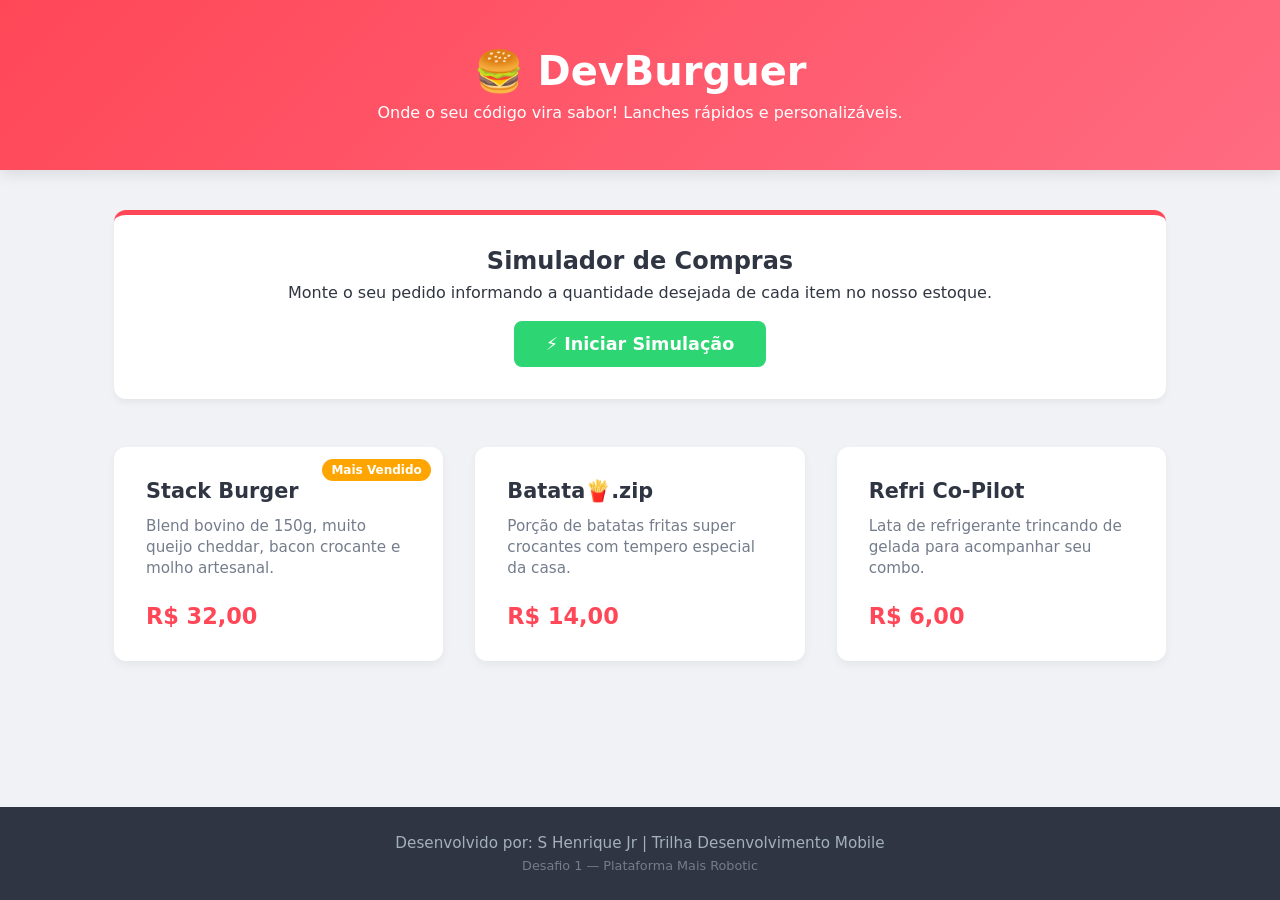
==== index.html @ 653ee561 "feat: Atualizando index,style e readme" ====
<!DOCTYPE html>
<html lang="pt-BR">
<head>
    <meta charset="UTF-8">
    <meta name="viewport" content="width=device-width, initial-scale=1.0">
    <title>DevBurguer | Lanchonete & Simulador</title>
    <link rel="stylesheet" href="style.css">
</head>
<body>

    <!-- Cabeçalho Principal -->
    <header class="main-header">
        <div class="header-container">
            <h1>🍔 DevBurguer</h1>
            <p>Onde o seu código vira sabor! Lanches rápidos e personalizáveis.</p>
        </div>
    </header>

    <!-- Conteúdo do Simulador -->
    <main class="menu-container">
        <section class="instructions-card">
            <h2>Simulador de Compras</h2>
            <p>Monte o seu pedido informando a quantidade desejada de cada item no nosso estoque.</p>
            <button class="btn-simulate" onclick="simularCompra()">⚡ Iniciar Simulação</button>
        </section>

        <!-- Grade de Produtos (Mínimo de 3 exigidos) -->
        <section class="products-grid">
            
            <div class="product-card">
                <div class="product-badge">Mais Vendido</div>
                <h3>Stack Burger</h3>
                <p class="product-desc">Blend bovino de 150g, muito queijo cheddar, bacon crocante e molho artesanal.</p>
                <span class="product-price">R$ 32,00</span>
            </div>

            <div class="product-card">
                <h3>Batata🍟.zip</h3>
                <p class="product-desc">Porção de batatas fritas super crocantes com tempero especial da casa.</p>
                <span class="product-price">R$ 14,00</span>
            </div>

            <div class="product-card">
                <h3>Refri Co-Pilot</h3>
                <p class="product-desc">Lata de refrigerante trincando de gelada para acompanhar seu combo.</p>
                <span class="product-price">R$ 6,00</span>
            </div>

        </section>
    </main>

    <!-- Rodapé Oficial Exigido pelo Desafio -->
    <footer class="main-footer">
        <p>Desenvolvido por: S Henrique Jr | Trilha Desenvolvimento Mobile</p>
        <p class="footer-platform">Desafio 1 — Plataforma Mais Robotic</p>
    </footer>

    <!-- Script de Simulação -->
    <script src="script.js"></script>
</body>
</html>
---- style.css ----
/* Configurações Globais e Resets */
* {
    margin: 0;
    padding: 0;
    box-sizing: border-box;
    font-family: 'Segoe UI', system-ui, -apple-system, sans-serif;
}

:root {
    --primary-color: #ff4757;
    --secondary-color: #2ed573;
    --dark-color: #2f3542;
    --light-bg: #f1f2f6;
    --card-bg: #ffffff;
}

body {
    background-color: var(--light-bg);
    color: var(--dark-color);
    display: flex;
    flex-direction: column;
    min-height: 100vh;
}

/* Cabeçalho */
.main-header {
    background: linear-gradient(135deg, #ff4757, #ff6b81);
    color: white;
    text-align: center;
    padding: 3rem 1rem;
    box-shadow: 0 4px 15px rgba(0, 0, 0, 0.1);
}

.header-container h1 {
    font-size: 2.5rem;
    margin-bottom: 0.5rem;
}

/* Container Principal */
.menu-container {
    flex: 1;
    max-width: 1100px;
    margin: 2.5rem auto;
    padding: 0 1.5rem;
    width: 100%;
}

/* Card de Instruções */
.instructions-card {
    background: var(--card-bg);
    padding: 2rem;
    border-radius: 12px;
    text-align: center;
    box-shadow: 0 4px 6px rgba(0, 0, 0, 0.05);
    margin-bottom: 3rem;
    border-top: 5px solid var(--primary-color);
}

.instructions-card h2 {
    margin-bottom: 0.5rem;
}

.btn-simulate {
    background-color: var(--secondary-color);
    color: white;
    border: none;
    padding: 0.8rem 2rem;
    font-size: 1.1rem;
    font-weight: bold;
    border-radius: 8px;
    cursor: pointer;
    margin-top: 1.2rem;
    transition: transform 0.2s, background-color 0.2s;
}

.btn-simulate:hover {
    background-color: #26af5f;
    transform: scale(1.03);
}

/* Grid de Produtos */
.products-grid {
    display: grid;
    grid-template-columns: repeat(auto-fit, minmax(280px, 1fr));
    gap: 2rem;
}

.product-card {
    background: var(--card-bg);
    padding: 2rem;
    border-radius: 12px;
    box-shadow: 0 4px 10px rgba(0, 0, 0, 0.05);
    position: relative;
    display: flex;
    flex-direction: column;
    justify-content: space-between;
    transition: y 0.2s, box-shadow 0.2s;
}

.product-card:hover {
    transform: translateY(-5px);
    box-shadow: 0 8px 20px rgba(0, 0, 0, 0.1);
}

.product-badge {
    position: absolute;
    top: 12px;
    right: 12px;
    background-color: #ffa502;
    color: white;
    font-size: 0.75rem;
    font-weight: bold;
    padding: 0.25rem 0.6rem;
    border-radius: 20px;
}

.product-card h3 {
    margin-bottom: 0.8rem;
    font-size: 1.3rem;
}

.product-desc {
    color: #747d8c;
    font-size: 0.95rem;
    line-height: 1.4;
    margin-bottom: 1.5rem;
}

.product-price {
    font-size: 1.4rem;
    font-weight: bold;
    color: var(--primary-color);
}

/* Rodapé */
.main-footer {
    background-color: var(--dark-color);
    color: #a4b0be;
    text-align: center;
    padding: 1.5rem 1rem;
    font-size: 0.95rem;
    line-height: 1.6;
    margin-top: auto;
}

.footer-platform {
    font-size: 0.8rem;
    color: #747d8c;
}
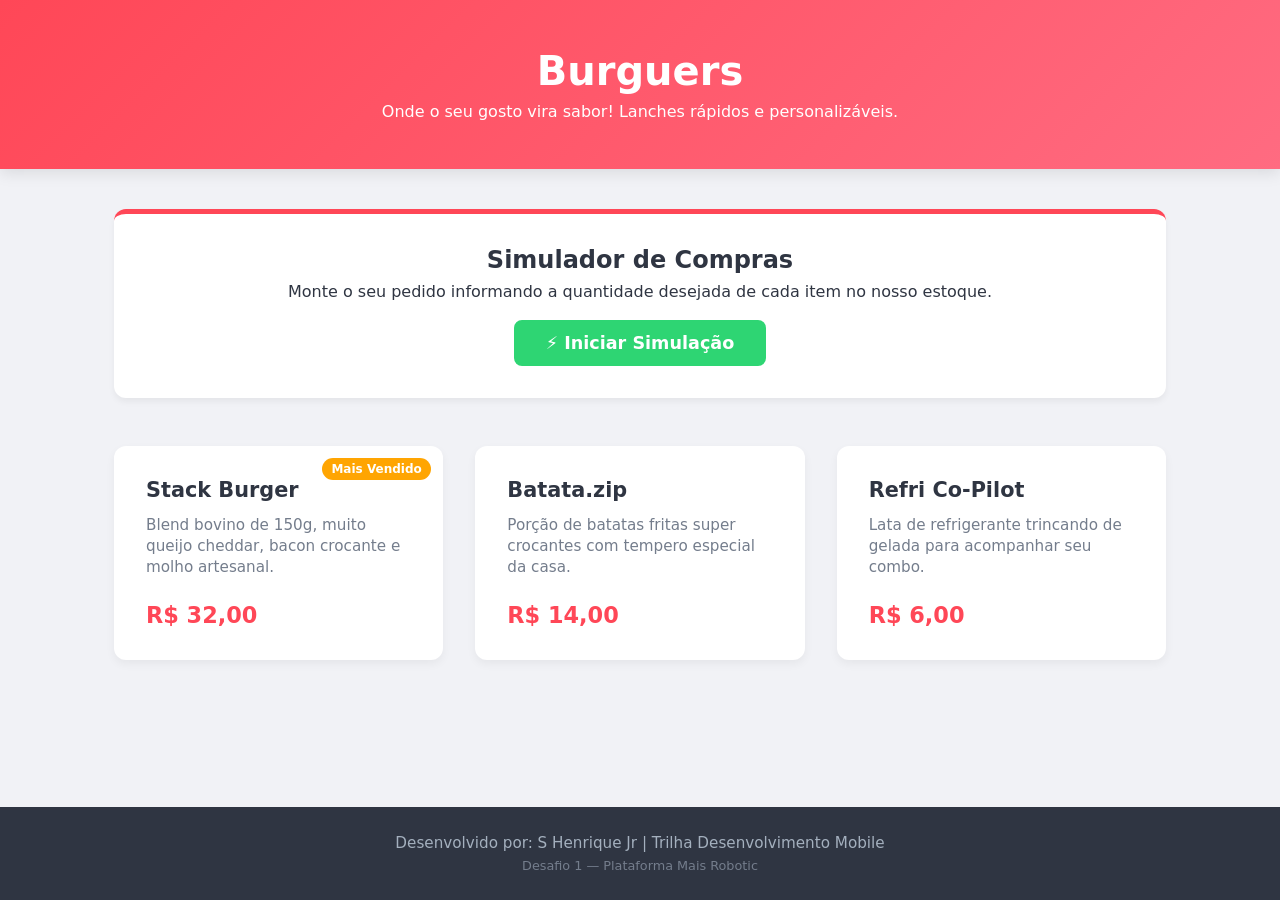
==== commit e9e47f12: "moment: pequenas alterações no index" ====
--- a/index.html
+++ b/index.html
@@ -11,8 +11,8 @@
     <!-- Cabeçalho Principal -->
     <header class="main-header">
         <div class="header-container">
-            <h1>🍔 DevBurguer</h1>
-            <p>Onde o seu código vira sabor! Lanches rápidos e personalizáveis.</p>
+            <h1>Burguers</h1>
+            <p>Onde o seu gosto vira sabor! Lanches rápidos e personalizáveis.</p>
         </div>
     </header>
 
@@ -35,7 +35,7 @@
             </div>
 
             <div class="product-card">
-                <h3>Batata🍟.zip</h3>
+                <h3>Batata.zip</h3>
                 <p class="product-desc">Porção de batatas fritas super crocantes com tempero especial da casa.</p>
                 <span class="product-price">R$ 14,00</span>
             </div>
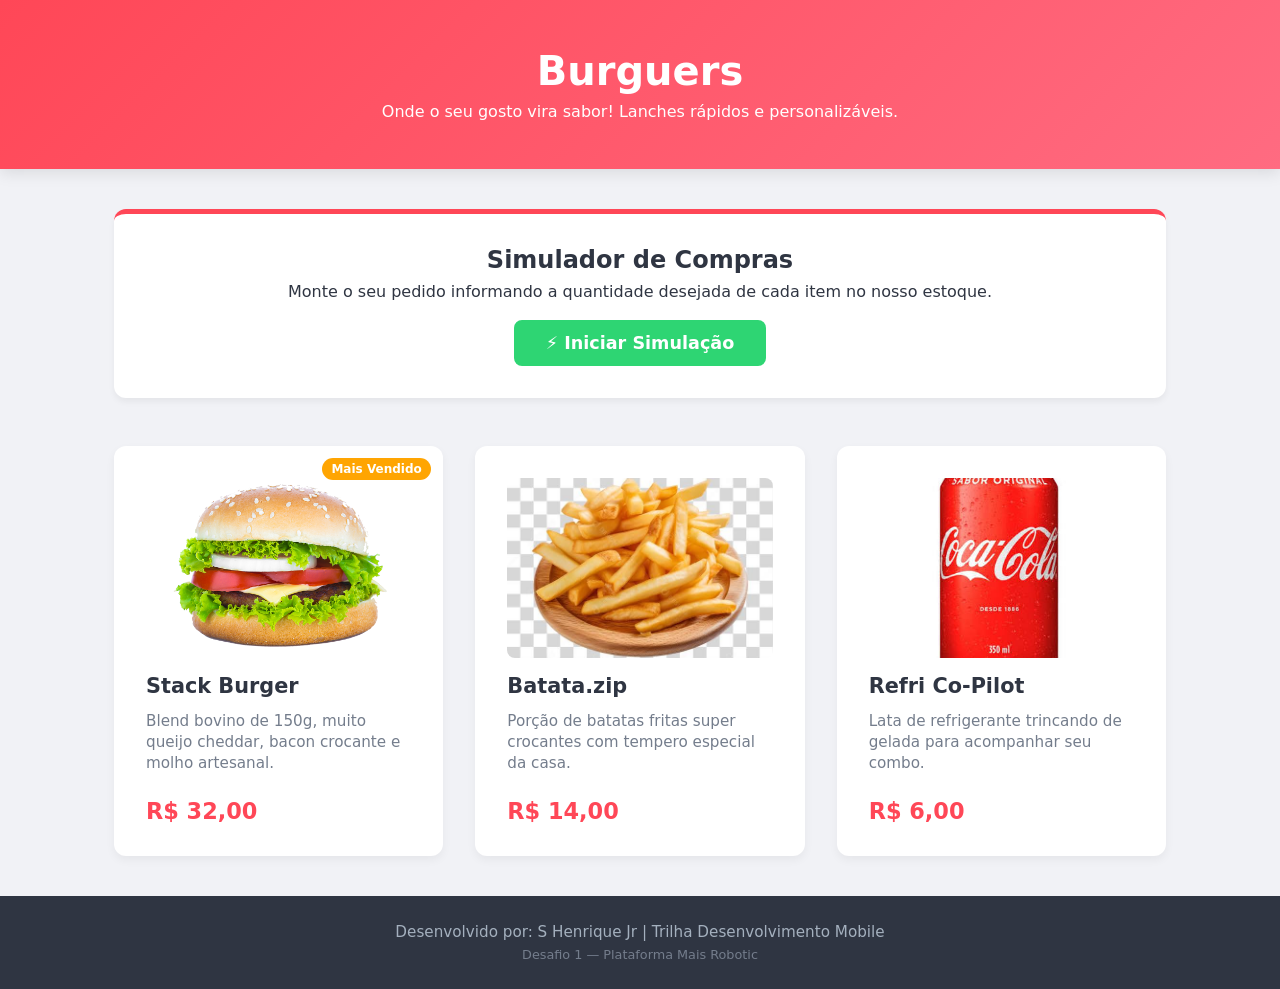
==== commit fce9be60: "Adicionandon imagens para visualização e pensando como melhorar a interação" ====
--- a/index.html
+++ b/index.html
@@ -25,28 +25,36 @@
         </section>
 
         <!-- Grade de Produtos (Mínimo de 3 exigidos) -->
+        <!-- Grade de Produtos Atualizada com Imagens -->
         <section class="products-grid">
             
             <div class="product-card">
                 <div class="product-badge">Mais Vendido</div>
+                <!-- Imagem do Hambúrguer -->
+                <img src="assets/burguer.png" alt="Stack Burger" class="product-img">
                 <h3>Stack Burger</h3>
                 <p class="product-desc">Blend bovino de 150g, muito queijo cheddar, bacon crocante e molho artesanal.</p>
                 <span class="product-price">R$ 32,00</span>
             </div>
 
             <div class="product-card">
+                <!-- Imagem da Batata -->
+                <img src="assets/batata.jpeg" alt="Batata.zip" class="product-img">
                 <h3>Batata.zip</h3>
                 <p class="product-desc">Porção de batatas fritas super crocantes com tempero especial da casa.</p>
                 <span class="product-price">R$ 14,00</span>
             </div>
 
             <div class="product-card">
+                <!-- Imagem do Refrigerante -->
+                <img src="assets/refri-coca.jpeg" alt="Refri Co-Pilot" class="product-img">
                 <h3>Refri Co-Pilot</h3>
                 <p class="product-desc">Lata de refrigerante trincando de gelada para acompanhar seu combo.</p>
                 <span class="product-price">R$ 6,00</span>
             </div>
 
         </section>
+
     </main>
 
     <!-- Rodapé Oficial Exigido pelo Desafio -->
--- a/style.css
+++ b/style.css
@@ -147,3 +147,11 @@
     font-size: 0.8rem;
     color: #747d8c;
 }
+/*AQUI SE ENCONTRA A REGRA DAS IMAGENS*/
+.product-img {
+    width: 100%;
+    height: 180px;
+    object-fit: cover; /*Faz a imagem cortar certinho sem distorcer ou esticar*/
+    border-radius: 8px;
+    margin-bottom: 1rem;
+}
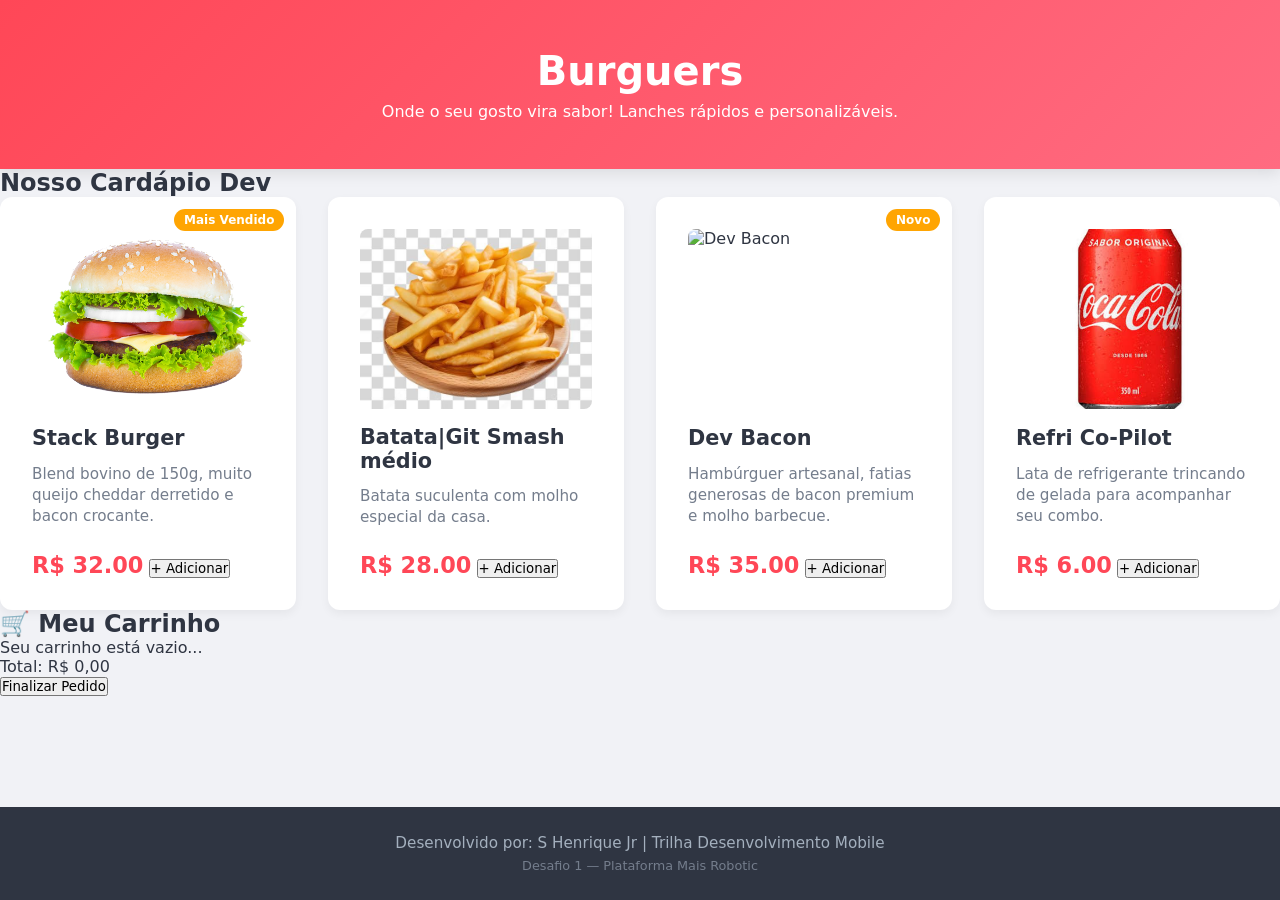
==== commit 9ab5b6a8: "Atualizando Html com manipulação DOM com javaScript" ====
--- a/index.html
+++ b/index.html
@@ -17,45 +17,35 @@
     </header>
 
     <!-- Conteúdo do Simulador -->
-    <main class="menu-container">
-        <section class="instructions-card">
-            <h2>Simulador de Compras</h2>
-            <p>Monte o seu pedido informando a quantidade desejada de cada item no nosso estoque.</p>
-            <button class="btn-simulate" onclick="simularCompra()">⚡ Iniciar Simulação</button>
-        </section>
+        <!-- Layout Principal -->
+    <div class="shop-container">
+        
+        <!-- Vitrine de Produtos Gerada Dinamicamente pelo JS -->
+        <main class="products-section">
+            <h2> Nosso Cardápio Dev</h2>
+            <div id="products-grid" class="products-grid">
+                <!-- O JavaScript vai injetar os hambúrgueres e bebidas aqui dentro automaticamente -->
+            </div>
+        </main>
 
-        <!-- Grade de Produtos (Mínimo de 3 exigidos) -->
-        <!-- Grade de Produtos Atualizada com Imagens -->
-        <section class="products-grid">
-            
-            <div class="product-card">
-                <div class="product-badge">Mais Vendido</div>
-                <!-- Imagem do Hambúrguer -->
-                <img src="assets/burguer.png" alt="Stack Burger" class="product-img">
-                <h3>Stack Burger</h3>
-                <p class="product-desc">Blend bovino de 150g, muito queijo cheddar, bacon crocante e molho artesanal.</p>
-                <span class="product-price">R$ 32,00</span>
+        <!-- Barra Lateral do Carrinho -->
+        <aside class="cart-aside">
+            <h2>🛒 Meu Carrinho</h2>
+            <div id="cart-items" class="cart-items-container">
+                <p class="empty-message">Seu carrinho está vazio...</p>
             </div>
 
-            <div class="product-card">
-                <!-- Imagem da Batata -->
-                <img src="assets/batata.jpeg" alt="Batata.zip" class="product-img">
-                <h3>Batata.zip</h3>
-                <p class="product-desc">Porção de batatas fritas super crocantes com tempero especial da casa.</p>
-                <span class="product-price">R$ 14,00</span>
+            <div class="cart-summary">
+                <div class="summary-row">
+                    <span>Total:</span>
+                    <span id="cart-total" class="total-highlight">R$ 0,00</span>
+                </div>
+                <button class="btn-checkout" onclick="finalizarPedido()">Finalizar Pedido</button>
             </div>
+        </aside>
 
-            <div class="product-card">
-                <!-- Imagem do Refrigerante -->
-                <img src="assets/refri-coca.jpeg" alt="Refri Co-Pilot" class="product-img">
-                <h3>Refri Co-Pilot</h3>
-                <p class="product-desc">Lata de refrigerante trincando de gelada para acompanhar seu combo.</p>
-                <span class="product-price">R$ 6,00</span>
-            </div>
+    </div>
 
-        </section>
-
-    </main>
 
     <!-- Rodapé Oficial Exigido pelo Desafio -->
     <footer class="main-footer">
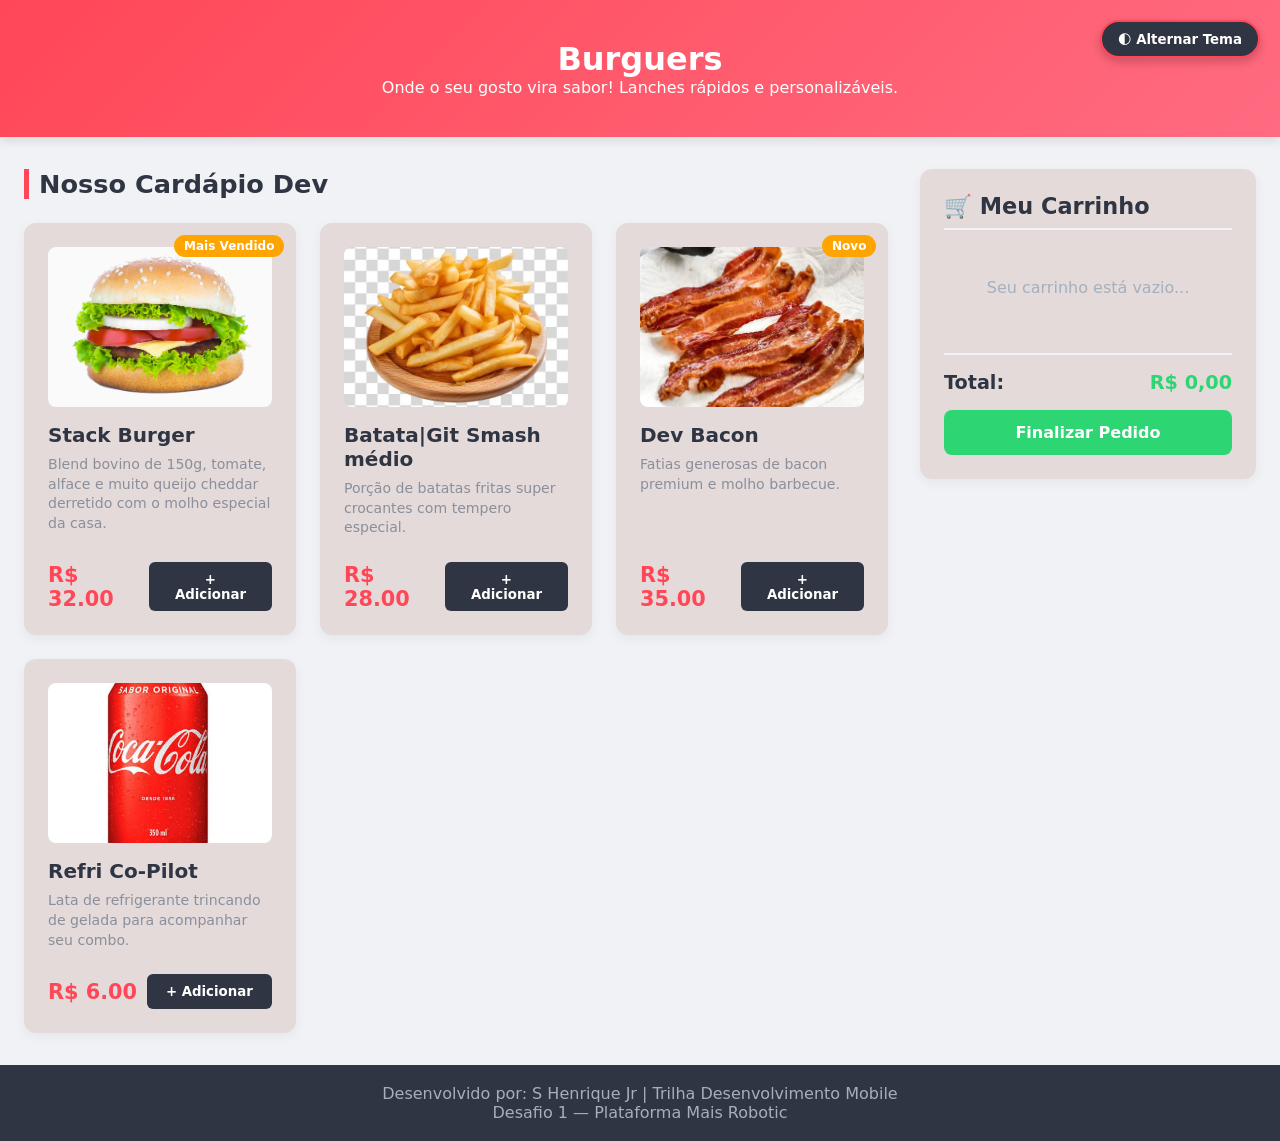
==== commit f73791cc: "part: Add Tema claro e escuro" ====
--- a/index.html
+++ b/index.html
@@ -8,6 +8,9 @@
 </head>
 <body>
 
+    
+    <!-- Botão Flutuante do Tema -->
+    <button id="theme-toggle" class="btn-theme" onclick="alternarTema()">🌓 Alternar Tema</button>
     <!-- Cabeçalho Principal -->
     <header class="main-header">
         <div class="header-container">
--- a/style.css
+++ b/style.css
@@ -1,22 +1,79 @@
-/* Configurações Globais e Resets */
+/* Resets e Variáveis do Tema */
 * {
     margin: 0;
     padding: 0;
     box-sizing: border-box;
-    font-family: 'Segoe UI', system-ui, -apple-system, sans-serif;
-}
-
+    font-family: 'Segoe UI', system-ui, sans-serif;
+}
+
+/* --- CONFIGURAÇÕES DE TEMA DA AULA 7 CSS --- */
 :root {
-    --primary-color: #ff4757;
-    --secondary-color: #2ed573;
-    --dark-color: #2f3542;
-    --light-bg: #f1f2f6;
-    --card-bg: #ffffff;
-}
-
+    /* Cores padrão do Tema Claro */
+    --primary: #ff4757;
+    --secondary: #2ed573;
+    --dark: #2f3542;
+    --bg: #f1f2f6;
+    --card: #e4dada;
+    --text: #2f3542;
+    --border: #f1f2f6;
+}
+
+/* Quando o body tiver a classe .dark-mode, essas cores vão sobrescrever as de cima */
+body.dark-mode {
+    --dark: #9fa7ca;
+    --bg: #1e222b;
+    --card: #2f3542;
+    --text: #f1f2f6;
+    --border: #3f4654;
+}
+
+/* Aplicando a cor do texto global dinamicamente */
 body {
-    background-color: var(--light-bg);
-    color: var(--dark-color);
+    background-color: var(--bg);
+    color: var(--text); /*Atualizado para mudar de cor no tema escuro */
+    display: flex;
+    flex-direction: column;
+    min-height: 100vh;
+    transition: background-color 0.3s, color 0.3s; /*Transição suave ao mudar de tema*/
+}
+
+/*Ajuste nos cards para respeitarem as novas cores de texto e borda*/
+.product-card, .cart-aside {
+    background: var(--card);
+    color: var(--text);
+}
+.product-desc {
+    color: var(--text);
+    opacity: 0.8; /*Deixa o texto sutil em ambos os temas */
+}
+.cart-item {
+    border-bottom: 1px solid var(--border);
+}
+
+/*Estilo do Botão Flutuante de Tema*/
+.btn-theme {
+    position: fixed;
+    top: 20px;
+    right: 20px;
+    z-index: 9999;
+    background: var(--dark);
+    color: white;
+    border: 2px solid var(--primary);
+    padding: 0.6rem 1rem;
+    border-radius: 30px;
+    cursor: pointer;
+    font-weight: bold;
+    box-shadow: 0 4px 10px rgba(0,0,0,0.2);
+    transition: transform 0.2s;
+}
+.btn-theme:hover {
+    transform: scale(1.05);
+}
+
+
+body {
+    background-color: var(--bg);
+    color: var(--dark);
     display: flex;
     flex-direction: column;
     min-height: 100vh;
@@ -27,131 +84,217 @@
     background: linear-gradient(135deg, #ff4757, #ff6b81);
     color: white;
     text-align: center;
-    padding: 3rem 1rem;
-    box-shadow: 0 4px 15px rgba(0, 0, 0, 0.1);
-}
-
-.header-container h1 {
-    font-size: 2.5rem;
-    margin-bottom: 0.5rem;
-}
-
-/* Container Principal */
-.menu-container {
-    flex: 1;
-    max-width: 1100px;
-    margin: 2.5rem auto;
+    padding: 2.5rem 1rem;
+    box-shadow: 0 4px 10px rgba(0,0,0,0.1);
+}
+
+/* Container Split (Lado a Lado) */
+.shop-container {
+    display: flex;
+    max-width: 1300px;
+    margin: 2rem auto;
+    gap: 2rem;
     padding: 0 1.5rem;
     width: 100%;
 }
 
-/* Card de Instruções */
-.instructions-card {
-    background: var(--card-bg);
-    padding: 2rem;
-    border-radius: 12px;
-    text-align: center;
-    box-shadow: 0 4px 6px rgba(0, 0, 0, 0.05);
-    margin-bottom: 3rem;
-    border-top: 5px solid var(--primary-color);
-}
-
-.instructions-card h2 {
-    margin-bottom: 0.5rem;
-}
-
-.btn-simulate {
-    background-color: var(--secondary-color);
-    color: white;
-    border: none;
-    padding: 0.8rem 2rem;
-    font-size: 1.1rem;
-    font-weight: bold;
-    border-radius: 8px;
-    cursor: pointer;
-    margin-top: 1.2rem;
-    transition: transform 0.2s, background-color 0.2s;
-}
-
-.btn-simulate:hover {
-    background-color: #26af5f;
-    transform: scale(1.03);
-}
-
-/* Grid de Produtos */
+/*Seção de Lanches*/
+.products-section {
+    flex: 3; /*Ocupa a maior parte da tela*/
+}
+
+.products-section h2 {
+    margin-bottom: 1.5rem;
+    font-size: 1.6rem;
+    border-left: 5px solid var(--primary);
+    padding-left: 10px;
+}
+
+/* Grade de Cards */
 .products-grid {
     display: grid;
-    grid-template-columns: repeat(auto-fit, minmax(280px, 1fr));
-    gap: 2rem;
+    grid-template-columns: repeat(auto-fit, minmax(260px, 1fr));
+    gap: 1.5rem;
 }
 
 .product-card {
-    background: var(--card-bg);
-    padding: 2rem;
+    background: var(--card);
+    padding: 1.5rem;
     border-radius: 12px;
-    box-shadow: 0 4px 10px rgba(0, 0, 0, 0.05);
-    position: relative;
+    box-shadow: 0 4px 12px rgba(0,0,0,0.05);
     display: flex;
     flex-direction: column;
     justify-content: space-between;
-    transition: y 0.2s, box-shadow 0.2s;
+    position: relative;
+    transition: transform 0.2s;
 }
 
 .product-card:hover {
-    transform: translateY(-5px);
-    box-shadow: 0 8px 20px rgba(0, 0, 0, 0.1);
+    transform: translateY(-4px);
 }
 
 .product-badge {
     position: absolute;
     top: 12px;
     right: 12px;
-    background-color: #ffa502;
+    background: #ffa502;
     color: white;
     font-size: 0.75rem;
     font-weight: bold;
     padding: 0.25rem 0.6rem;
     border-radius: 20px;
+    z-index: 2;
+}
+
+/* Ajuste Fino das Imagens */
+.product-img {
+    width: 100%;
+    height: 160px;
+    object-fit: cover; /* Preenche o espaço cortando as bordas sem amassar a foto */
+    border-radius: 8px;
+    margin-bottom: 1rem;
+    background-color: #fafafa;
 }
 
 .product-card h3 {
-    margin-bottom: 0.8rem;
-    font-size: 1.3rem;
+    font-size: 1.25rem;
+    margin-bottom: 0.5rem;
 }
 
 .product-desc {
     color: #747d8c;
-    font-size: 0.95rem;
+    font-size: 0.88rem;
     line-height: 1.4;
     margin-bottom: 1.5rem;
 }
 
+.product-control {
+    display: flex;
+    justify-content: space-between;
+    align-items: center;
+    margin-top: auto;
+}
+
 .product-price {
+    font-size: 1.3rem;
+    font-weight: bold;
+    color: var(--primary);
+}
+
+.btn-add {
+    background: var(--dark);
+    color: white;
+    border: none;
+    padding: 0.6rem 1.2rem;
+    border-radius: 6px;
+    cursor: pointer;
+    font-weight: bold;
+    transition: background 0.2s;
+}
+
+.btn-add:hover {
+    background: var(--primary);
+}
+
+/*Fix da Barra Lateral do Carrinho*/
+.cart-aside {
+    flex: 1; /* Ocupa o espaço menor da direita */
+    min-width: 320px;
+    background: var(--card);
+    border-radius: 12px;
+    padding: 1.5rem;
+    box-shadow: 0 4px 12px rgba(0,0,0,0.05);
+    display: flex;
+    flex-direction: column;
+    align-self: flex-start; /* Impede o carrinho de esticar até o chão do site */
+    position: sticky;
+    top: 20px; /* Segue a tela se rolar para baixo */
+}
+
+.cart-aside h2 {
     font-size: 1.4rem;
-    font-weight: bold;
-    color: var(--primary-color);
-}
-
-/* Rodapé */
-.main-footer {
-    background-color: var(--dark-color);
+    margin-bottom: 1rem;
+    padding-bottom: 0.5rem;
+    border-bottom: 2px solid var(--bg);
+}
+
+.cart-items-container {
+    max-height: 300px;
+    overflow-y: auto;
+    margin-bottom: 1.5rem;
+}
+
+.empty-message {
     color: #a4b0be;
     text-align: center;
-    padding: 1.5rem 1rem;
+    padding: 2rem 0;
+}
+
+.cart-item {
+    display: flex;
+    justify-content: space-between;
+    align-items: center;
+    padding: 0.8rem 0;
+    border-bottom: 1px solid var(--bg);
+}
+
+.cart-item-info h4 {
     font-size: 0.95rem;
-    line-height: 1.6;
+    margin-bottom: 0.2rem;
+}
+
+.cart-item-info span {
+    font-size: 0.85rem;
+    color: #747d8c;
+}
+
+.btn-remove {
+    background: none;
+    border: none;
+    color: var(--primary);
+    cursor: pointer;
+    font-weight: bold;
+    font-size: 0.85rem;
+}
+
+.cart-summary {
+    border-top: 2px solid var(--bg);
+    padding-top: 1rem;
+}
+
+.summary-row {
+    display: flex;
+    justify-content: space-between;
+    font-weight: bold;
+    font-size: 1.2rem;
+    margin-bottom: 1rem;
+}
+
+.total-highlight {
+    color: var(--secondary);
+}
+
+.btn-checkout {
+    width: 100%;
+    background: var(--secondary);
+    color: white;
+    border: none;
+    padding: 0.8rem;
+    border-radius: 8px;
+    font-size: 1rem;
+    font-weight: bold;
+    cursor: pointer;
+    transition: opacity 0.2s;
+}
+
+.btn-checkout:hover {
+    opacity: 0.9;
+}
+
+.main-footer {
+    background: var(--dark);
+    color: #a4b0be;
+    text-align: center;
+    padding: 1.2rem;
     margin-top: auto;
 }
-
-.footer-platform {
-    font-size: 0.8rem;
-    color: #747d8c;
-}
-/*AQUI SE ENCONTRA A REGRA DAS IMAGENS*/
-.product-img {
-    width: 100%;
-    height: 180px;
-    object-fit: cover; /*Faz a imagem cortar certinho sem distorcer ou esticar*/
-    border-radius: 8px;
-    margin-bottom: 1rem;
-}
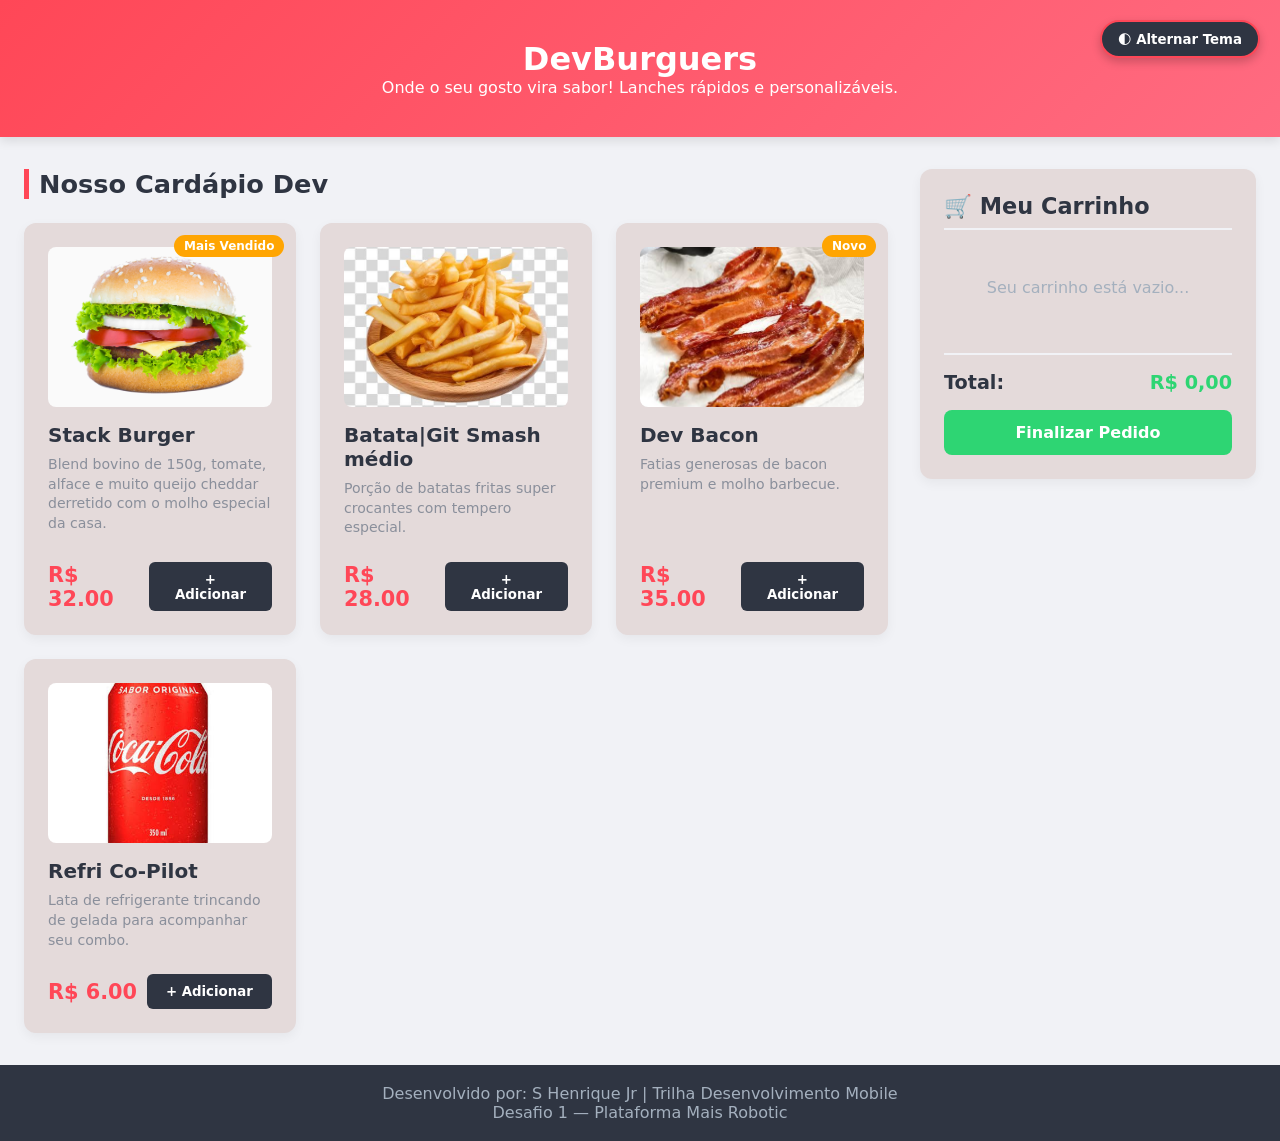
==== commit 29d65221: "part: Atualizando Readme e ajustes finais" ====
--- a/index.html
+++ b/index.html
@@ -14,7 +14,7 @@
     <!-- Cabeçalho Principal -->
     <header class="main-header">
         <div class="header-container">
-            <h1>Burguers</h1>
+            <h1>DevBurguers</h1>
             <p>Onde o seu gosto vira sabor! Lanches rápidos e personalizáveis.</p>
         </div>
     </header>
--- a/style.css
+++ b/style.css
@@ -298,3 +298,18 @@
     padding: 1.2rem;
     margin-top: auto;
 }
+
+/*Regra para colocar tema na pagina secundaria*/
+.success-container {
+    max-width: 600px;
+    margin: 4rem auto;
+    background: var(--card); /*Atualizado para usar a variável*/
+    color: var(--text);      /*Atualizado para o texto mudar de cor*/
+    padding: 3rem;
+    border-radius: 12px;
+    text-align: center;
+    box-shadow: 0 4px 15px rgba(0,0,0,0.05);
+    border-top: 6px solid var(--secondary);
+    transition: background-color 0.3s, color 0.3s;
+}
+
